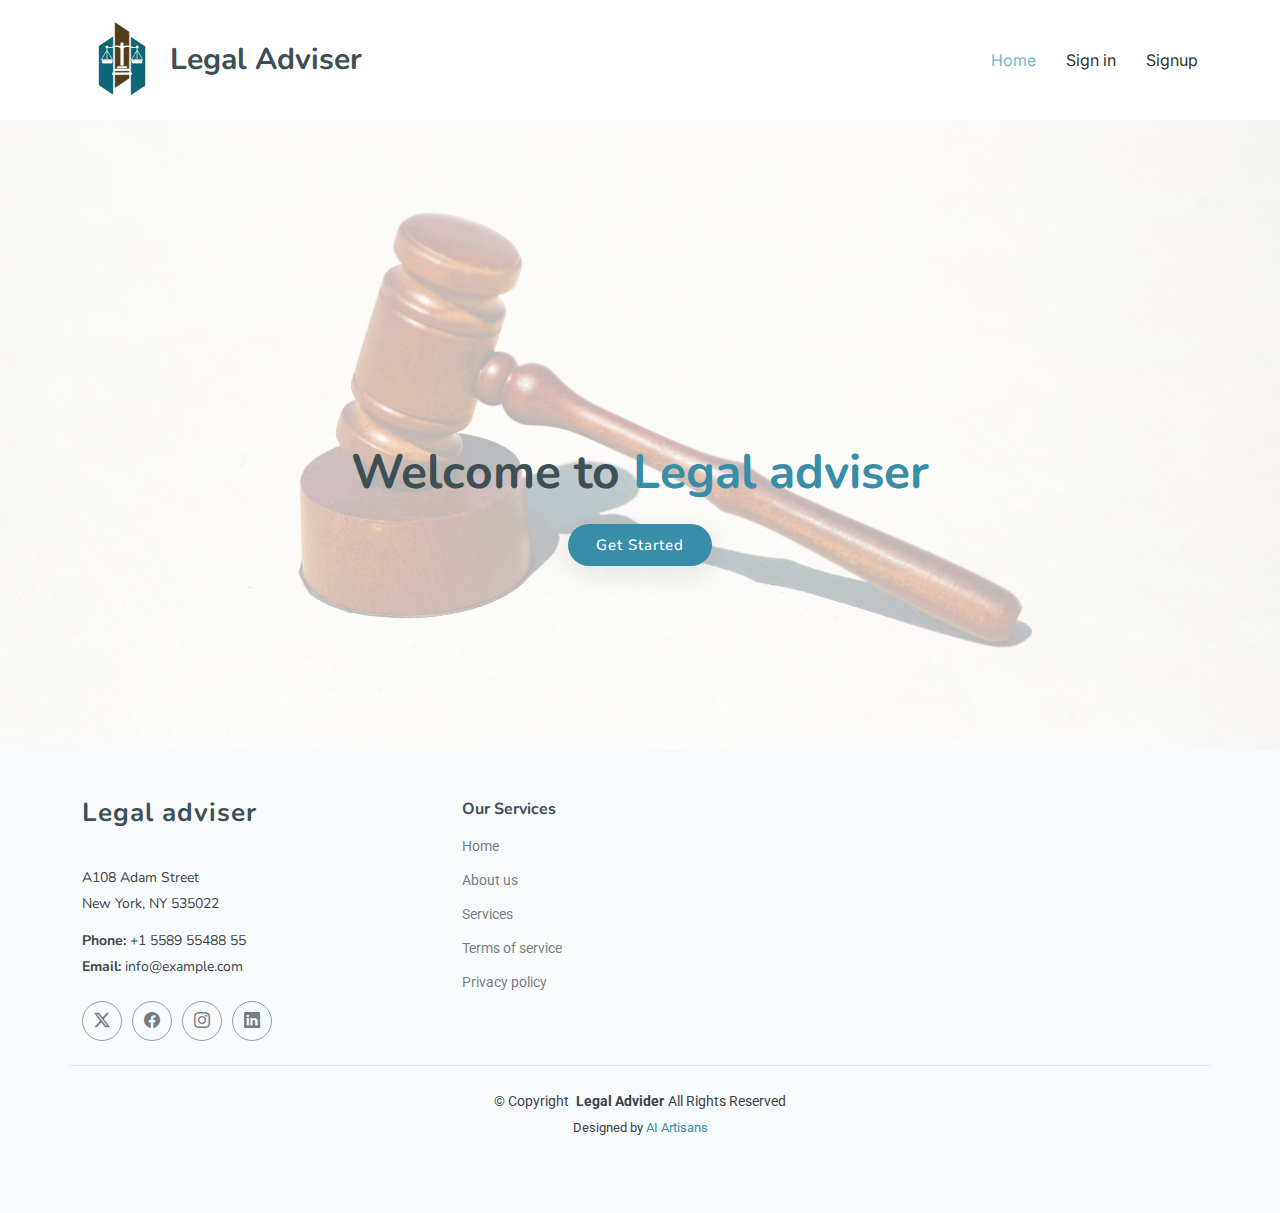
==== index.html @ 345cad54 "first commit" ====
<!DOCTYPE html>
<html lang="en">

<head>
  <meta charset="utf-8">
  <meta content="width=device-width, initial-scale=1.0" name="viewport">
  <title>Starter Page - QuickStart Bootstrap Template</title>
  <meta content="" name="description">
  <meta content="" name="keywords">

  <!-- Favicons -->
  <link href="assets/img/favicon.png" rel="icon">
  <link href="assets/img/apple-touch-icon.png" rel="apple-touch-icon">

  <!-- Fonts -->
  <link href="https://fonts.googleapis.com" rel="preconnect">
  <link href="https://fonts.gstatic.com" rel="preconnect" crossorigin>
  <link href="https://fonts.googleapis.com/css2?family=Roboto:ital,wght@0,100;0,300;0,400;0,500;0,700;0,900;1,100;1,300;1,400;1,500;1,700;1,900&family=Inter:wght@100;200;300;400;500;600;700;800;900&family=Nunito:ital,wght@0,200;0,300;0,400;0,500;0,600;0,700;0,800;0,900;1,200;1,300;1,400;1,500;1,600;1,700;1,800;1,900&display=swap" rel="stylesheet">

  <!-- Vendor CSS Files -->
  <link href="assets/vendor/bootstrap/css/bootstrap.min.css" rel="stylesheet">
  <link href="assets/vendor/bootstrap-icons/bootstrap-icons.css" rel="stylesheet">
  <link href="assets/vendor/aos/aos.css" rel="stylesheet">
  <link href="assets/vendor/glightbox/css/glightbox.min.css" rel="stylesheet">
  <link href="assets/vendor/swiper/swiper-bundle.min.css" rel="stylesheet">

  <!-- Main CSS File -->
  <link href="assets/css/main.css" rel="stylesheet">

  <!-- =======================================================
  * Template Name: QuickStart
  * Template URL: https://bootstrapmade.com/quickstart-bootstrap-startup-website-template/
  * Updated: Jun 29 2024 with Bootstrap v5.3.3
  * Author: BootstrapMade.com
  * License: https://bootstrapmade.com/license/
  ======================================================== -->
</head>

<body class="starter-page-page">

  <header id="header" class="header d-flex align-items-center sticky-top">
    <div class="container-fluid container-xl position-relative d-flex align-items-center">

      <a href="index.html" class="logo d-flex align-items-center me-auto">
        <img src="assets/img/logo.png" alt="">
        <h1 class="sitename">Legal Adviser</h1>
      </a>

      <nav id="navmenu" class="navmenu">
        <ul>
          <li><a href="index.html#hero">Home</a></li>
          <li><a href="signin.html">Sign in</a></li>
          <li><a href="signup.html">Signup</a></li>
         
           
          
        </ul>
        <i class="mobile-nav-toggle d-xl-none bi bi-list"></i>
      </nav>


    </div>
  </header>

  <main class="main">

   

    <section id="hero" class="hero section">
      <div class="hero-bg">
        <img src="assets/img/hero-bg-light.jpg" alt="">
      </div>
      <div class="container text-center">
        <div class="d-flex flex-column justify-content-center align-items-center">
          <h1 data-aos="fade-up">Welcome to <span>Legal adviser</span></h1>
          <br>
          <div class="d-flex" data-aos="fade-up" data-aos-delay="200">
            <a href="#about" class="btn-get-started">Get Started</a>
           
          
      </div>

    </section><!-- /Hero Section -->

  </main>

  <footer id="footer" class="footer position-relative light-background">

    <div class="container footer-top">
      <div class="row gy-4">
        <div class="col-lg-4 col-md-6 footer-about">
          <a href="index.html" class="logo d-flex align-items-center">
            <span class="sitename">Legal adviser</span>
          </a>
          <div class="footer-contact pt-3">
            <p>A108 Adam Street</p>
            <p>New York, NY 535022</p>
            <p class="mt-3"><strong>Phone:</strong> <span>+1 5589 55488 55</span></p>
            <p><strong>Email:</strong> <span>info@example.com</span></p>
          </div>
          <div class="social-links d-flex mt-4">
            <a href=""><i class="bi bi-twitter-x"></i></a>
            <a href=""><i class="bi bi-facebook"></i></a>
            <a href=""><i class="bi bi-instagram"></i></a>
            <a href=""><i class="bi bi-linkedin"></i></a>
          </div>
        </div>

        <div class="col-lg-2 col-md-3 footer-links">
          <h4>Our Services</h4>
          <ul>
            <li><a href="#">Home</a></li>
            <li><a href="#">About us</a></li>
            <li><a href="#">Services</a></li>
            <li><a href="#">Terms of service</a></li>
            <li><a href="#">Privacy policy</a></li>
          </ul>
        </div>

      


      </div>
    </div>

    <div class="container copyright text-center mt-4">
      <p>© <span>Copyright</span> <strong class="px-1 sitename">Legal Advider</strong><span>All Rights Reserved</span></p>
      <div class="credits">
        <!-- All the links in the footer should remain intact. -->
        <!-- You can delete the links only if you've purchased the pro version. -->
        <!-- Licensing information: https://bootstrapmade.com/license/ -->
        <!-- Purchase the pro version with working PHP/AJAX contact form: [buy-url] -->
        Designed by <a href="https://bootstrapmade.com/">AI Artisans</a>
      </div>
    </div>

  </footer>

  <!-- Scroll Top -->
  <a href="#" id="scroll-top" class="scroll-top d-flex align-items-center justify-content-center"><i class="bi bi-arrow-up-short"></i></a>

  <!-- Preloader -->
  <div id="preloader"></div>

  <!-- Vendor JS Files -->
  <script src="assets/vendor/bootstrap/js/bootstrap.bundle.min.js"></script>
  <script src="assets/vendor/php-email-form/validate.js"></script>
  <script src="assets/vendor/aos/aos.js"></script>
  <script src="assets/vendor/glightbox/js/glightbox.min.js"></script>
  <script src="assets/vendor/swiper/swiper-bundle.min.js"></script>

  <!-- Main JS File -->
  <script src="assets/js/main.js"></script>

</body>

</html>
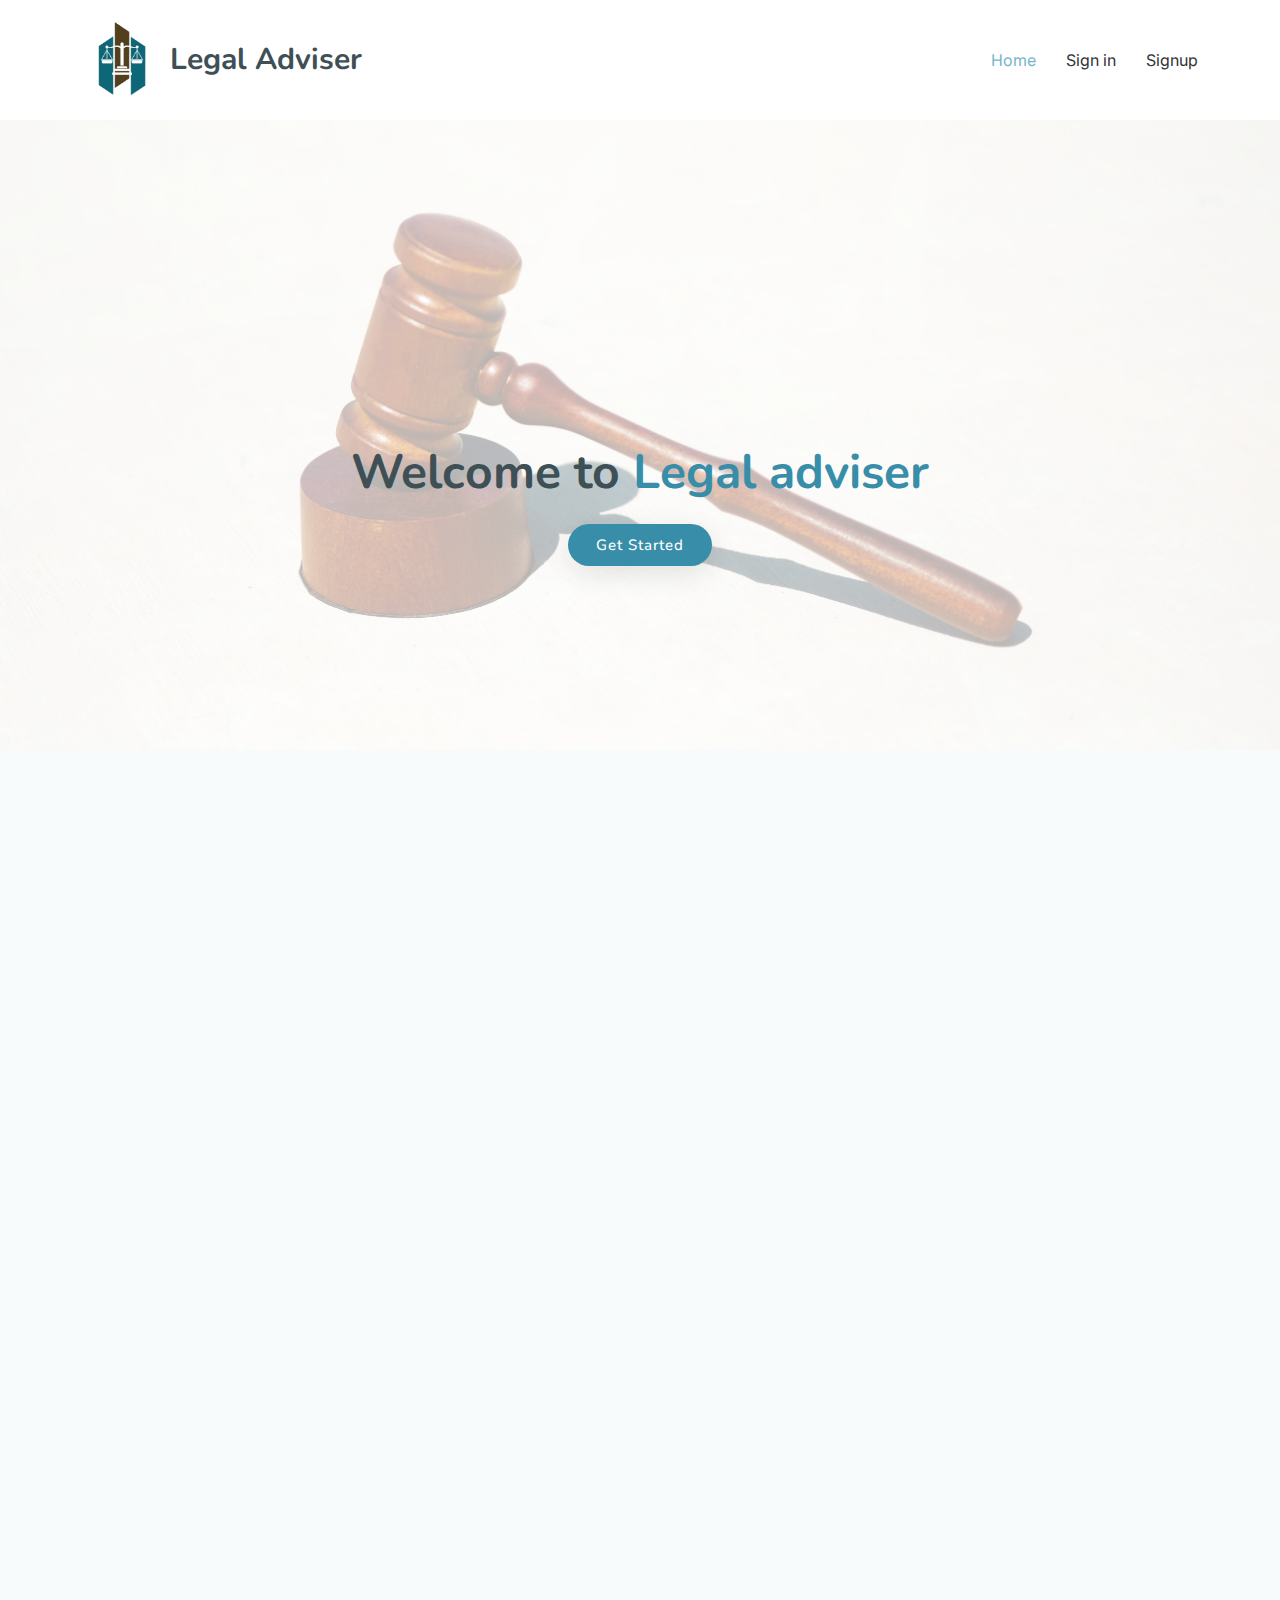
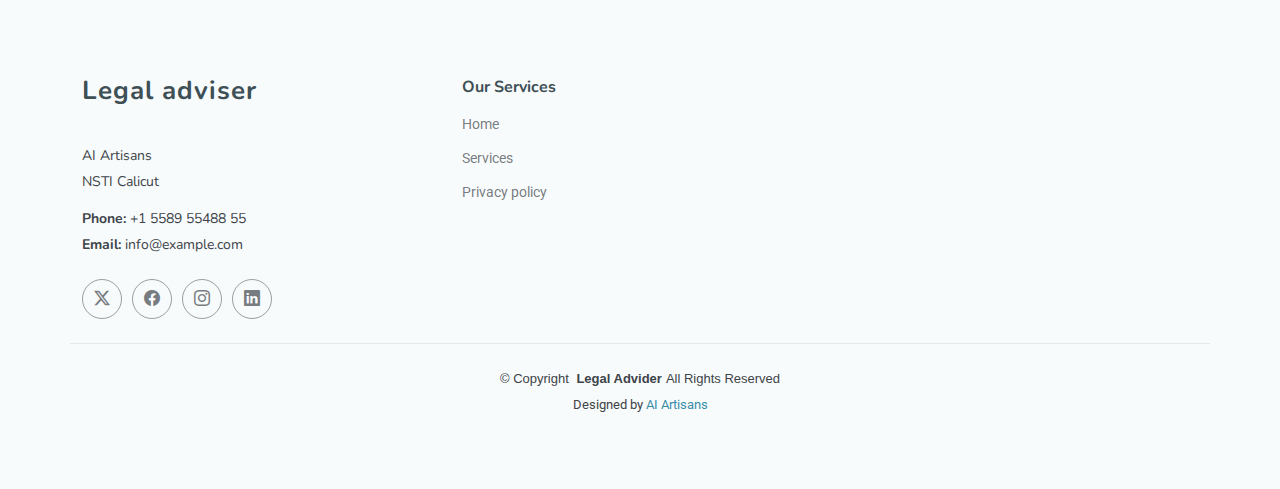
==== commit ca4ade80: "05-08-2024 a" ====
--- a/index.html
+++ b/index.html
@@ -4,13 +4,12 @@
 <head>
   <meta charset="utf-8">
   <meta content="width=device-width, initial-scale=1.0" name="viewport">
-  <title>Starter Page - QuickStart Bootstrap Template</title>
+  <title>home-legal adviser</title>
   <meta content="" name="description">
   <meta content="" name="keywords">
 
-  <!-- Favicons -->
-  <link href="assets/img/favicon.png" rel="icon">
-  <link href="assets/img/apple-touch-icon.png" rel="apple-touch-icon">
+
+  
 
   <!-- Fonts -->
   <link href="https://fonts.googleapis.com" rel="preconnect">
@@ -49,6 +48,7 @@
       <nav id="navmenu" class="navmenu">
         <ul>
           <li><a href="index.html#hero">Home</a></li>
+          
           <li><a href="signin.html">Sign in</a></li>
           <li><a href="signup.html">Signup</a></li>
          
@@ -81,6 +81,93 @@
       </div>
 
     </section><!-- /Hero Section -->
+    <section id="services" class="services section light-background">
+
+      <!-- Section Title -->
+      <div class="container section-title" data-aos="fade-up">
+        <h2>Services</h2>
+       
+      </div><!-- End Section Title -->
+
+      <div class="container">
+
+        <div class="row g-5">
+
+          <div class="col-lg-6" data-aos="fade-up" data-aos-delay="100">
+            <div class="service-item item-cyan position-relative">
+              <i class="bi bi-search icon"></i>
+              <div>
+                <h3>Legal Research:</h3>
+                <p>AI-driven research to find relevant case laws, statutes, and legal precedents.
+                  Summarizing and highlighting key points from legal research.</p>
+                
+              </div>
+            </div>
+          </div><!-- End Service Item -->
+
+          <div class="col-lg-6" data-aos="fade-up" data-aos-delay="200">
+            <div class="service-item item-orange position-relative">
+              <i class="bi bi-chat-square-text icon"></i>
+              <div>
+                <h3>Customizable Reporting:</h3>
+                <p>Generating reports on legal matters, case progress, and compliance status.</p>
+                
+              </div>
+            </div>
+          </div><!-- End Service Item -->
+
+          <div class="col-lg-6" data-aos="fade-up" data-aos-delay="300">
+            <div class="service-item item-teal position-relative">
+              <i class="bi bi-arrows-move icon"></i>
+              <div>
+                <h3>Risk Management:</h3>
+                <p>Advise on risk management strategies to minimize legal exposure and potential liabilities.</p>
+                
+              </div>
+            </div>
+          </div><!-- End Service Item -->
+
+          <div class="col-lg-6" data-aos="fade-up" data-aos-delay="400">
+            <div class="service-item item-red position-relative">
+              <i class="bi bi-person-vcard icon"></i>
+              <div>
+                <h3>Legal Advice:</h3>
+                <p>Providing preliminary legal advice based on input from users.
+                  Answering common legal questions and providing explanations of legal terms.</p>
+                
+              </div>
+            </div>
+          </div><!-- End Service Item -->
+
+          <div class="col-lg-6" data-aos="fade-up" data-aos-delay="500">
+            <div class="service-item item-indigo position-relative">
+              <i class="bi bi-calendar4-week icon"></i>
+              <div>
+                <h3>Compliance Monitoring:</h3>
+                <p>Monitor compliance with regulatory requirements and provide updates on changes in laws and regulations that may affect the client.</p>
+                
+              </div>
+            </div>
+          </div><!-- End Service Item -->
+
+          <div class="col-lg-6" data-aos="fade-up" data-aos-delay="600">
+            <div class="service-item item-pink position-relative">
+              <i class=" bi bi-house-heart icon"></i>
+              <div>
+                <h3>Insurance Compliance
+                </h3>
+                <p>State Requirements: Information on minimum insurance requirements and help ensuring compliance.</p>
+                <p>Claim Disputes: Support in resolving disputes with insurance companies, understanding coverage, and navigating the claims process.</p>
+                
+              </div>
+            </div>
+          </div><!-- End Service Item -->
+
+        </div>
+
+      </div>
+
+    </section><!-- /Services Section -->
 
   </main>
 
@@ -93,8 +180,8 @@
             <span class="sitename">Legal adviser</span>
           </a>
           <div class="footer-contact pt-3">
-            <p>A108 Adam Street</p>
-            <p>New York, NY 535022</p>
+            <p>AI Artisans</p>
+            <p>NSTI Calicut</p>
             <p class="mt-3"><strong>Phone:</strong> <span>+1 5589 55488 55</span></p>
             <p><strong>Email:</strong> <span>info@example.com</span></p>
           </div>
@@ -109,11 +196,10 @@
         <div class="col-lg-2 col-md-3 footer-links">
           <h4>Our Services</h4>
           <ul>
-            <li><a href="#">Home</a></li>
-            <li><a href="#">About us</a></li>
-            <li><a href="#">Services</a></li>
-            <li><a href="#">Terms of service</a></li>
-            <li><a href="#">Privacy policy</a></li>
+            <li><a href="index.html">Home</a></li>
+            <li><a href="service.html">Services</a></li>
+            
+            <li><a href="privacy_policy.html">Privacy policy</a></li>
           </ul>
         </div>
 
--- a/assets/css/main.css
+++ b/assets/css/main.css
@@ -1936,4 +1936,35 @@
 --------------------------------------------------------------*/
 .starter-section {
   /* Add your styles here */
+}
+.container1 {
+  display: flex;         /* Arrange boxes horizontally */
+  justify-content: center; /* Center boxes horizontally within the container */
+  padding: 20px;
+  flex-wrap: wrap;       /* Allow wrapping to the next line if needed */
+}
+
+/* Styling for individual boxes */
+.box {
+  height: 220px;
+  width: 400px;           /* Width of the box */
+  padding: 20px;          /* Padding inside the box */
+  margin: 10px;           /* Margin around each box */
+  border: 1px solid #135e57; /* Border around the box */
+  border-radius: 5px;     /* Rounded corners */
+  box-shadow: 0 2px 5px rgba(0, 0, 0, 0.1); /* Shadow for a slight 3D effect */
+  background-color: #d0dadcbc; /* Light background color */
+  text-align: center;     /* Center align text inside the box */
+}
+
+h2 {
+  margin-top: 20px;
+  font-size: large;
+  font-weight: bolder;
+}
+
+p {
+  margin-bottom: 0;
+  font-size: small;
+  font-family: 'Lucida Sans', 'Lucida Sans Regular', 'Lucida Grande', 'Lucida Sans Unicode', Geneva, Verdana, sans-serif;
 }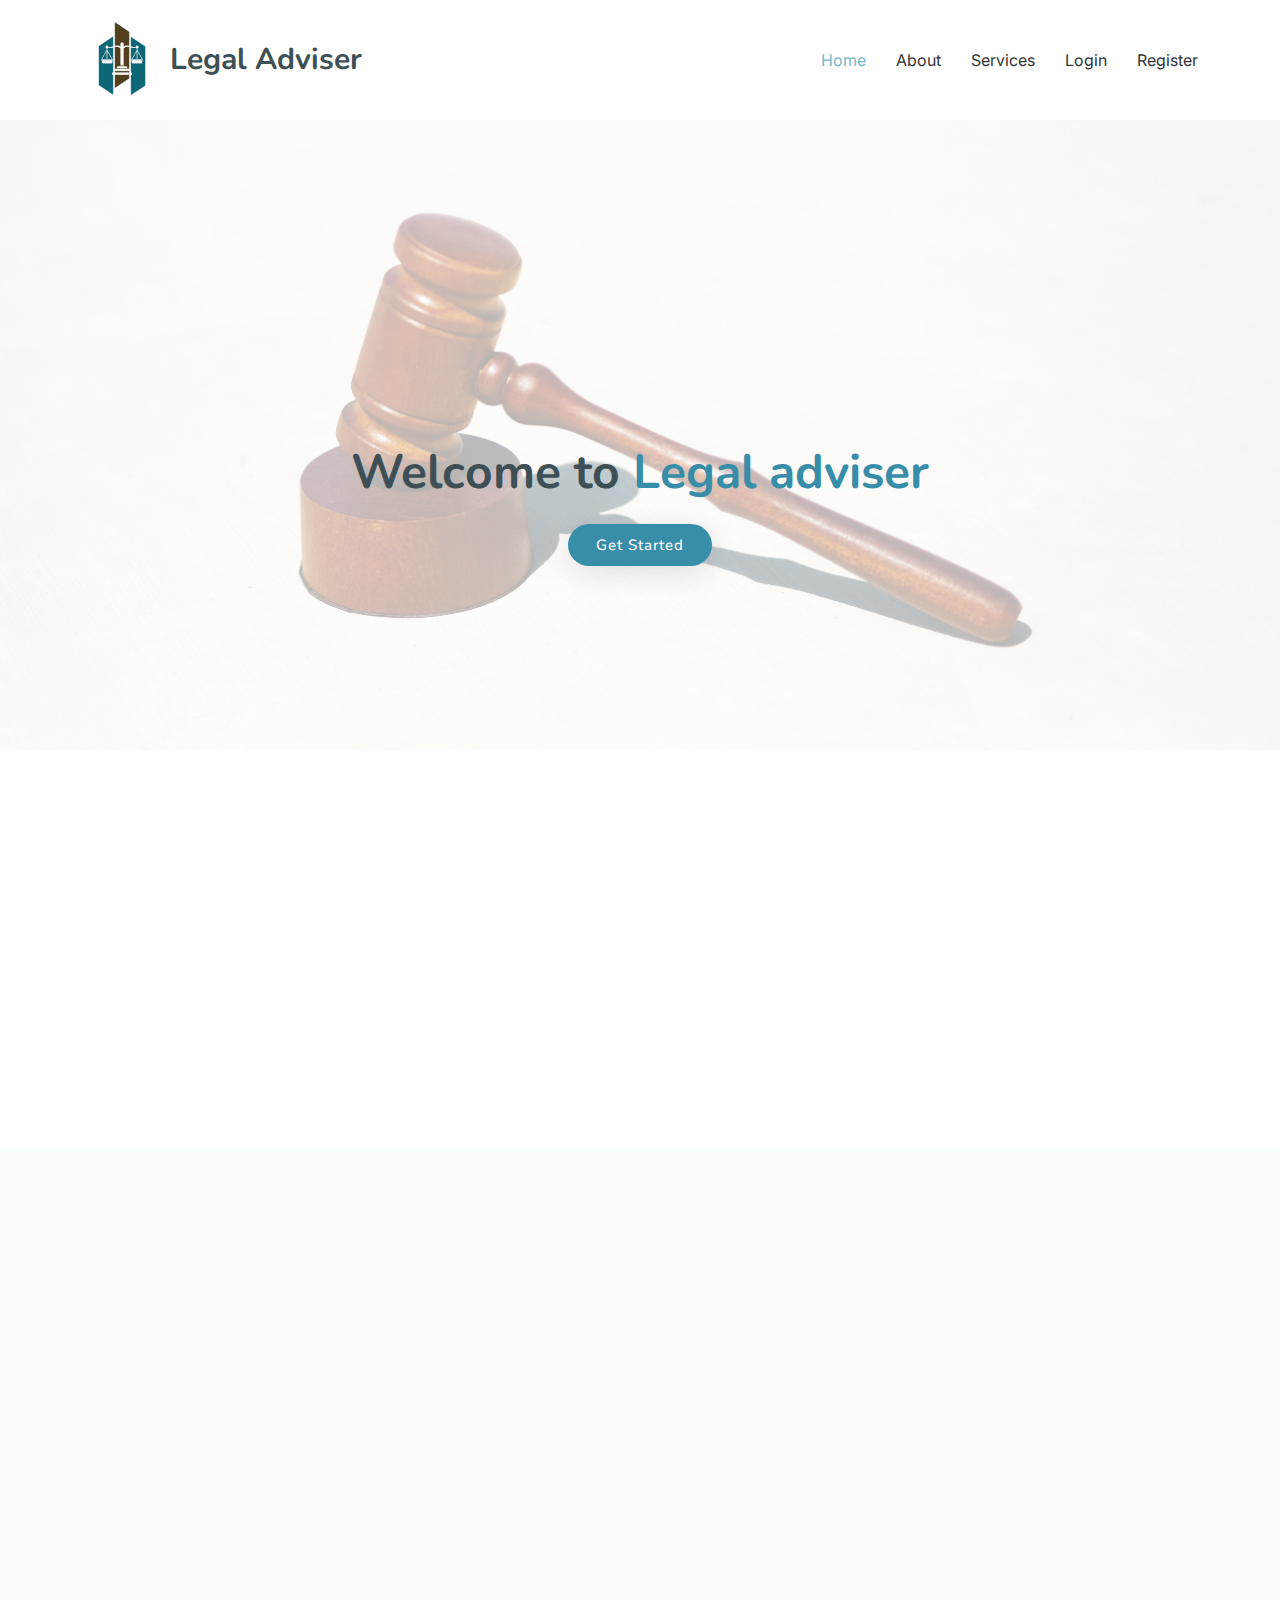
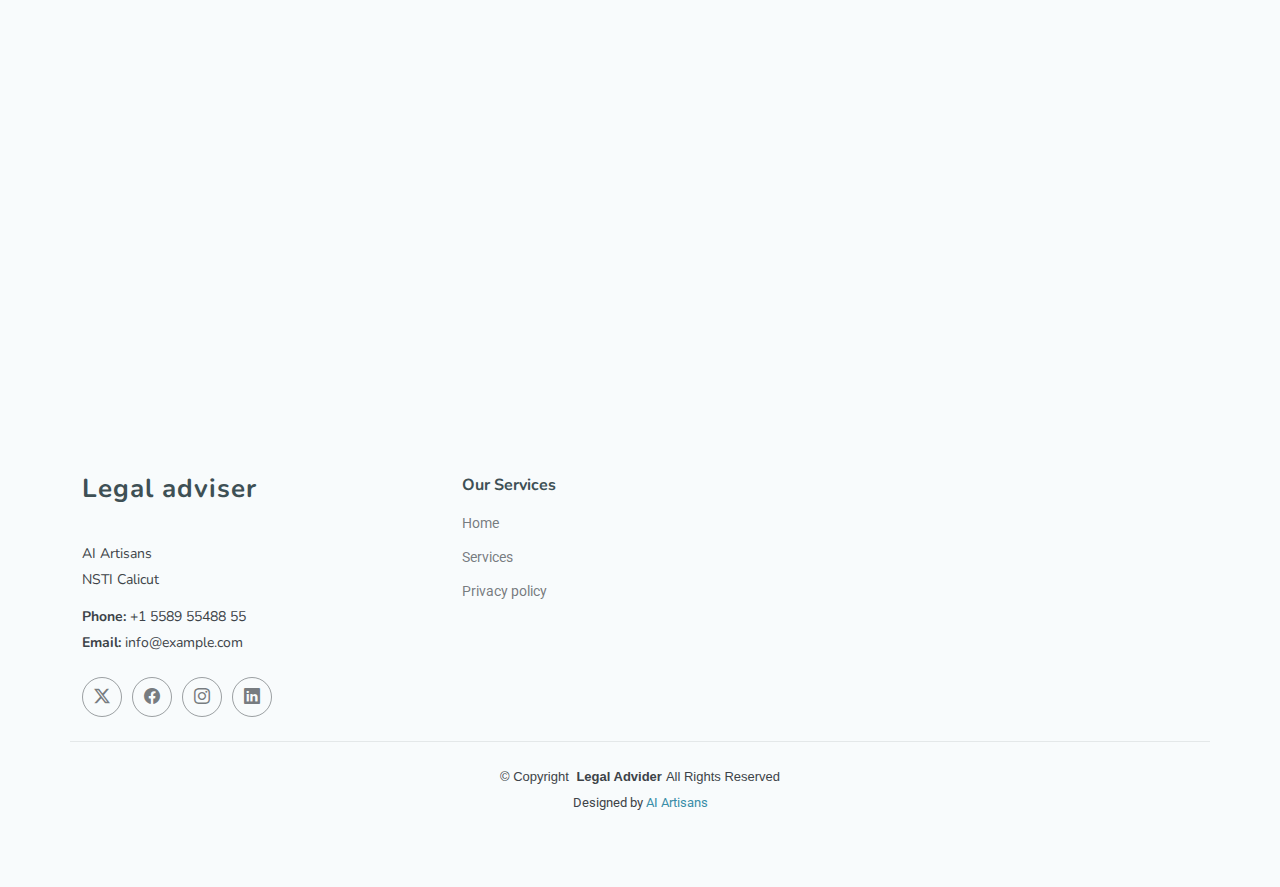
==== commit 15491c53: "05-08-2024 c" ====
--- a/index.html
+++ b/index.html
@@ -48,9 +48,10 @@
       <nav id="navmenu" class="navmenu">
         <ul>
           <li><a href="index.html#hero">Home</a></li>
-          
-          <li><a href="signin.html">Sign in</a></li>
-          <li><a href="signup.html">Signup</a></li>
+          <li><a href="index.html#about">About</a></li>
+          <li><a href="index.html#services">Services</a></li>
+          <li><a href="signin.html">Login</a></li>
+          <li><a href="signup.html">Register</a></li>
          
            
           
@@ -81,6 +82,40 @@
       </div>
 
     </section><!-- /Hero Section -->
+     <section id="about" class="about section">
+
+      <div class="container">
+
+        <div class="row gy-4">
+
+          <div class="col-lg-6 content" data-aos="fade-up" data-aos-delay="100">
+            
+            <h3>About Us</h3>
+            <h4 class="about1">
+              Welcome to the AI Legal Adviser, a revolutionary platform transforming the legal industry by providing efficient, accurate, 
+              and accessible legal help through advanced technology. Our AI is trained on extensive legal texts, case laws, statutes, and regulations, 
+              enabling it to understand complex legal language, offer initial legal advice, and assist with legal research.
+            </h4>
+            
+            <a href="#" class="read-more"><span>Read More</span><i class="bi bi-arrow-right"></i></a>
+          </div>
+
+          <div class="col-lg-6 about-images" data-aos="fade-up" data-aos-delay="200" >
+            <div class="row gy-4">
+              <div class="col-lg-6">
+                <img src="assets/img/about.jpg" class="img-fluid" alt="">
+              </div>
+              
+                </div>
+              </div>
+            </div>
+
+          </div>
+
+        </div>
+
+      </div>
+    </section><!-- /About Section -->
     <section id="services" class="services section light-background">
 
       <!-- Section Title -->
@@ -216,7 +251,7 @@
         <!-- You can delete the links only if you've purchased the pro version. -->
         <!-- Licensing information: https://bootstrapmade.com/license/ -->
         <!-- Purchase the pro version with working PHP/AJAX contact form: [buy-url] -->
-        Designed by <a href="https://bootstrapmade.com/">AI Artisans</a>
+        Designed by <a href="our_team.html">AI Artisans</a>
       </div>
     </div>
 
--- a/assets/css/main.css
+++ b/assets/css/main.css
@@ -1967,4 +1967,8 @@
   margin-bottom: 0;
   font-size: small;
   font-family: 'Lucida Sans', 'Lucida Sans Regular', 'Lucida Grande', 'Lucida Sans Unicode', Geneva, Verdana, sans-serif;
+}
+.about1{
+  font-size: large;
+  line-height: 200%;
 }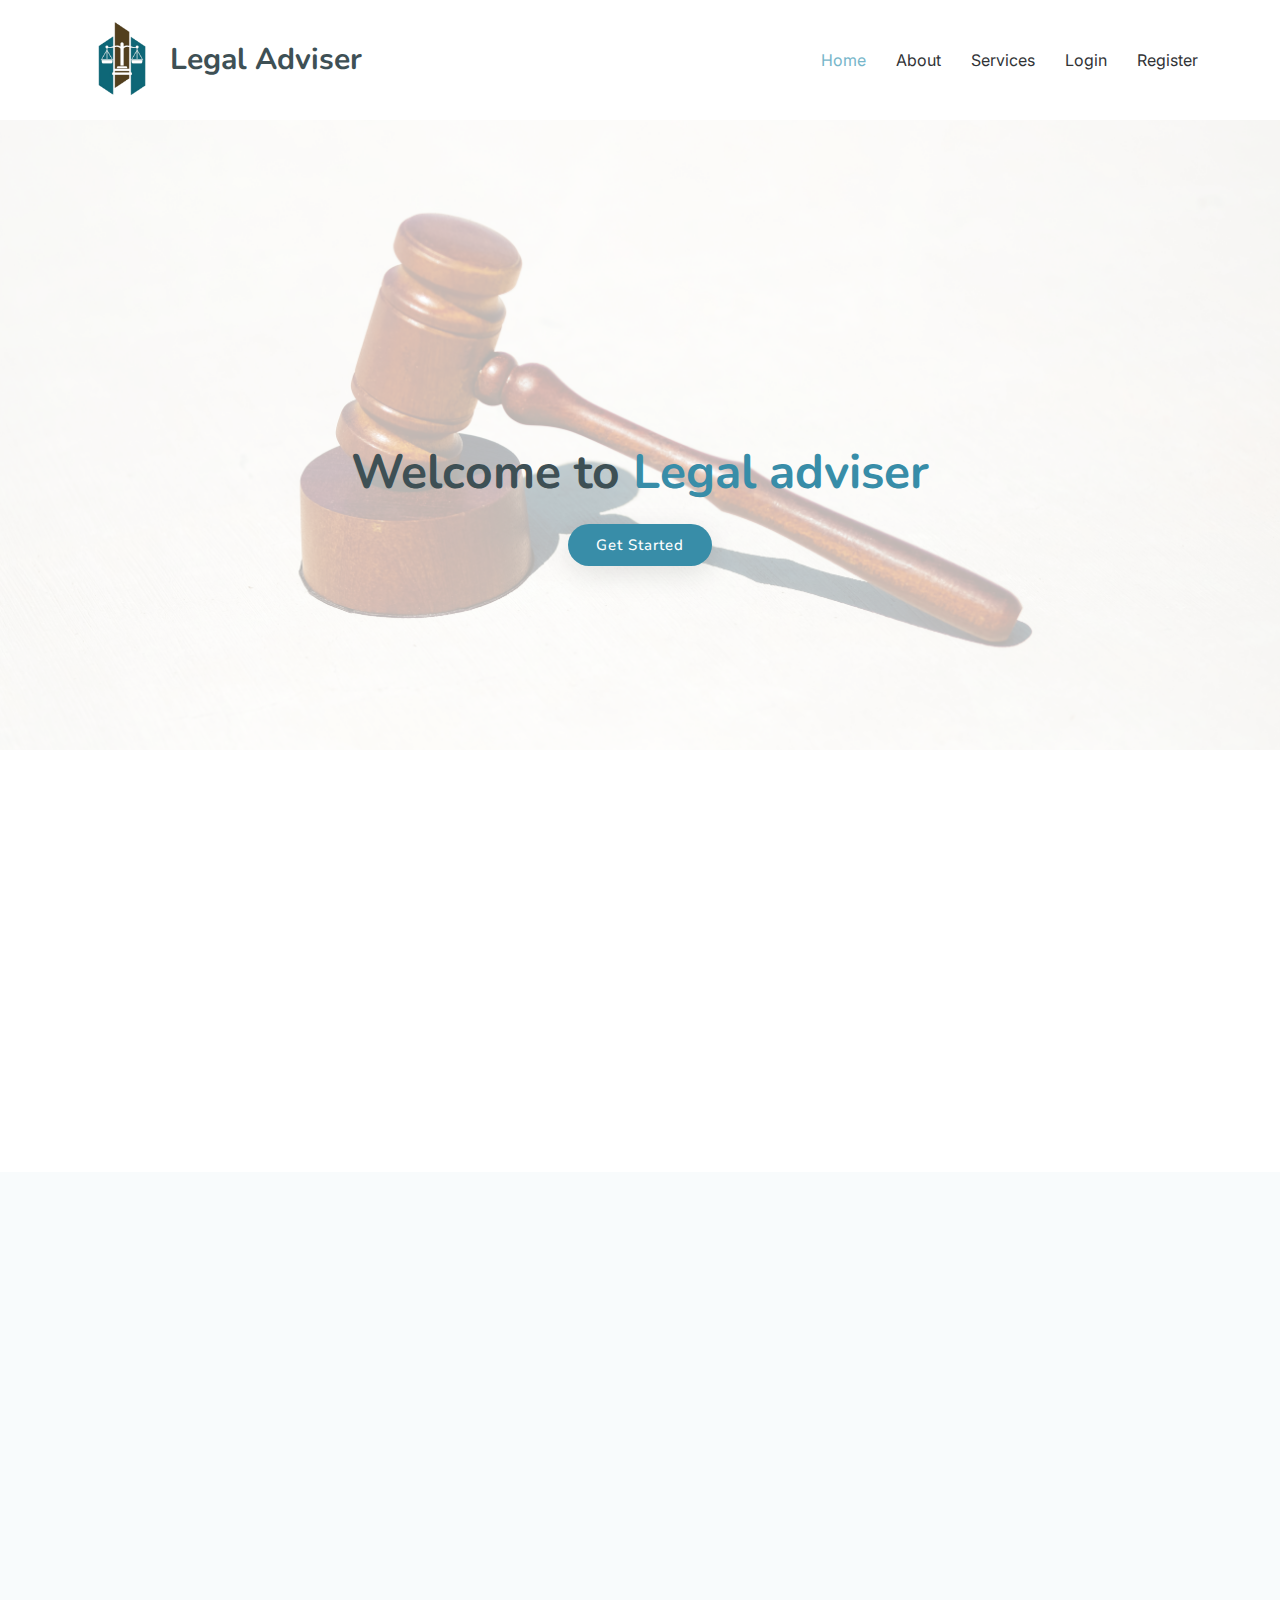
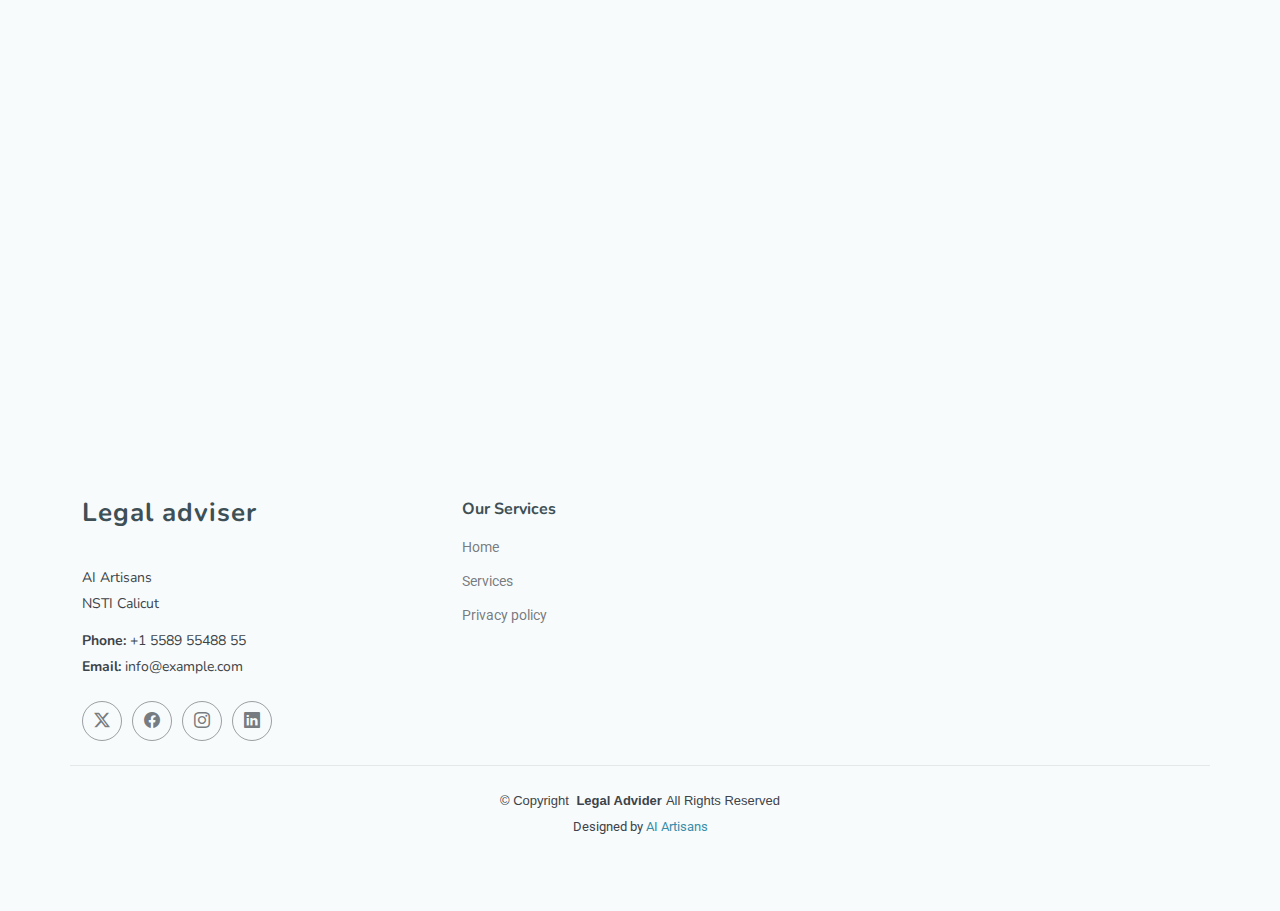
==== commit ad5027ea: "06-08-2024 a" ====
--- a/index.html
+++ b/index.html
@@ -96,13 +96,13 @@
               and accessible legal help through advanced technology. Our AI is trained on extensive legal texts, case laws, statutes, and regulations, 
               enabling it to understand complex legal language, offer initial legal advice, and assist with legal research.
             </h4>
-            
-            <a href="#" class="read-more"><span>Read More</span><i class="bi bi-arrow-right"></i></a>
+            <br>
+            <a href="#services" class="read-more"><span>Read More</span><i class="bi bi-arrow-right"></i></a>
           </div>
 
           <div class="col-lg-6 about-images" data-aos="fade-up" data-aos-delay="200" >
             <div class="row gy-4">
-              <div class="col-lg-6">
+              <div class="col-lg-12">
                 <img src="assets/img/about.jpg" class="img-fluid" alt="">
               </div>
               
@@ -232,7 +232,7 @@
           <h4>Our Services</h4>
           <ul>
             <li><a href="index.html">Home</a></li>
-            <li><a href="service.html">Services</a></li>
+            <li><a href="#services">Services</a></li>
             
             <li><a href="privacy_policy.html">Privacy policy</a></li>
           </ul>
--- a/assets/css/main.css
+++ b/assets/css/main.css
@@ -1085,7 +1085,7 @@
 }
 
 .about .about-images img {
-  border-radius: 10px;
+  border-radius: 0px;
 }
 
 /*--------------------------------------------------------------
@@ -1971,4 +1971,15 @@
 .about1{
   font-size: large;
   line-height: 200%;
+}
+.about .about-images {
+  /* Ensure the images align to the right */
+  text-align: right;
+}
+
+.about .about-images img {
+  max-width: 50%;
+  height: auto;
+  display: block;
+  margin: 0 auto;
 }